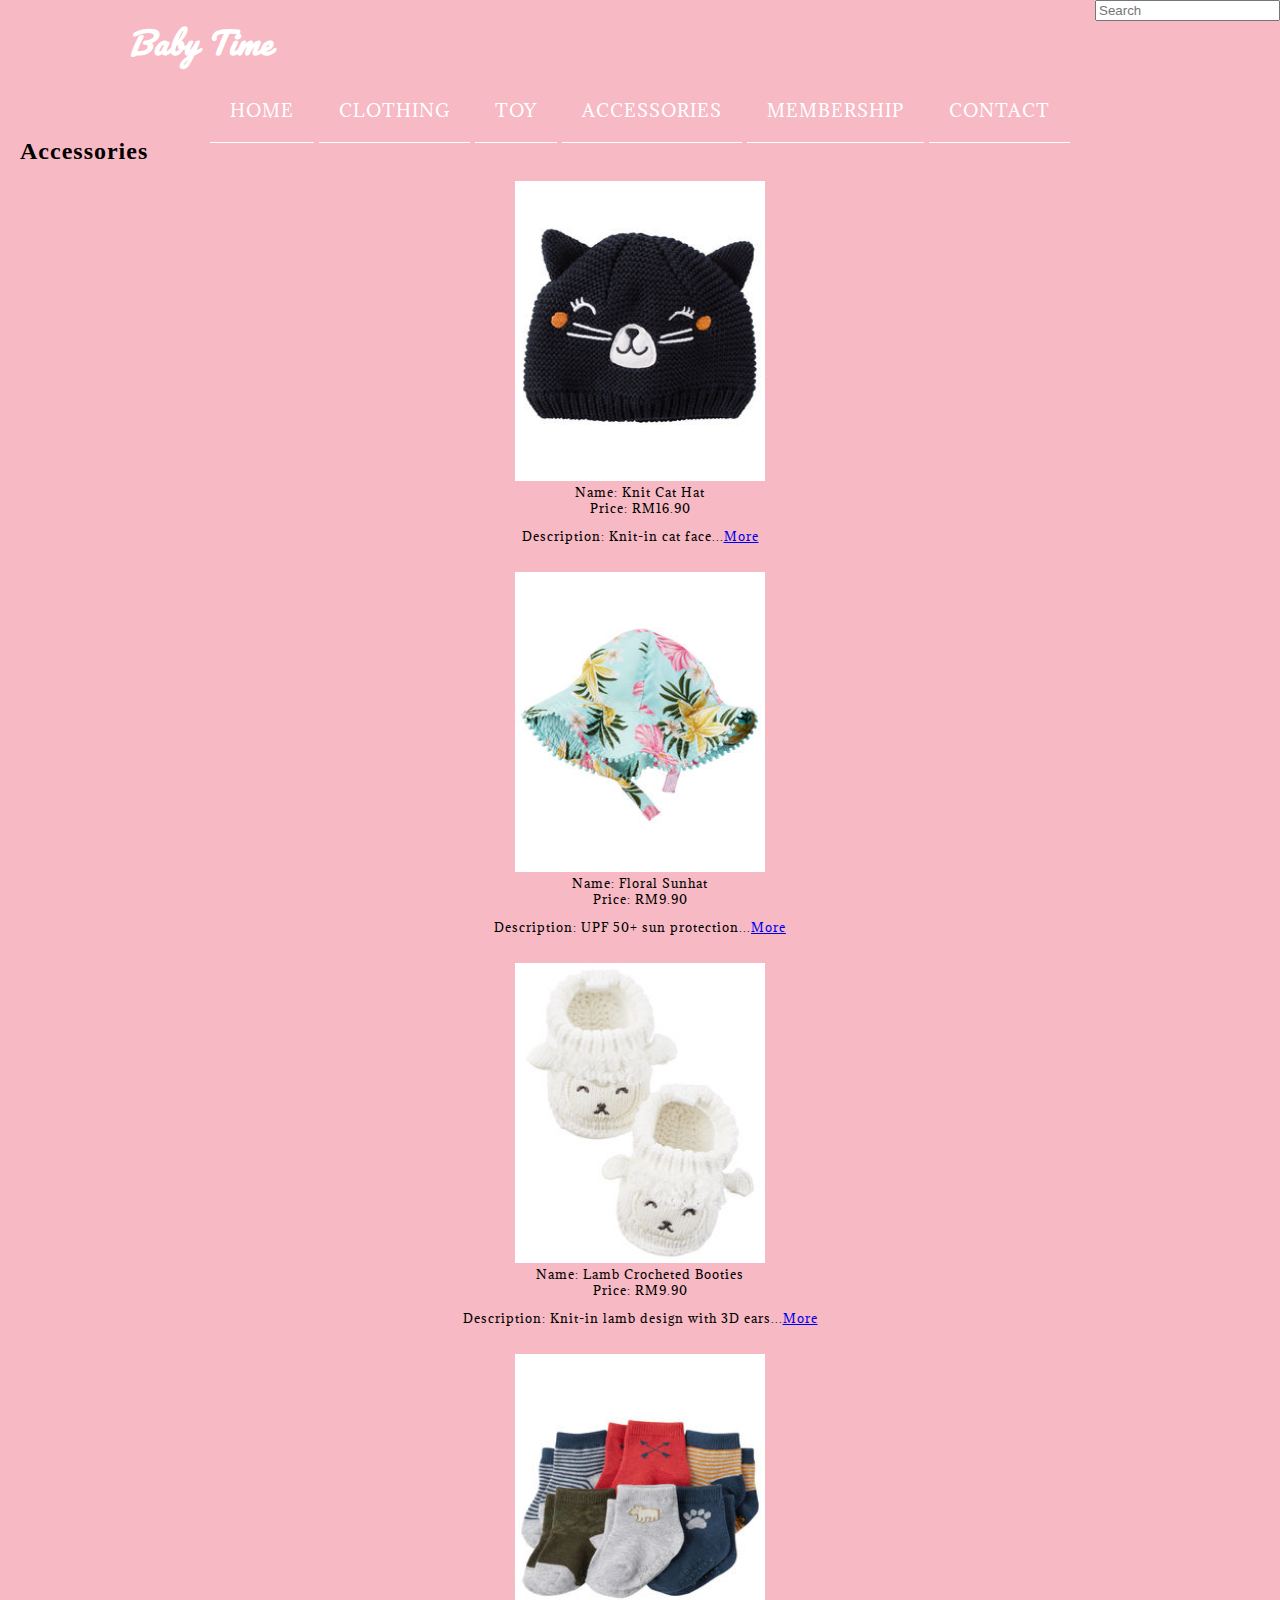
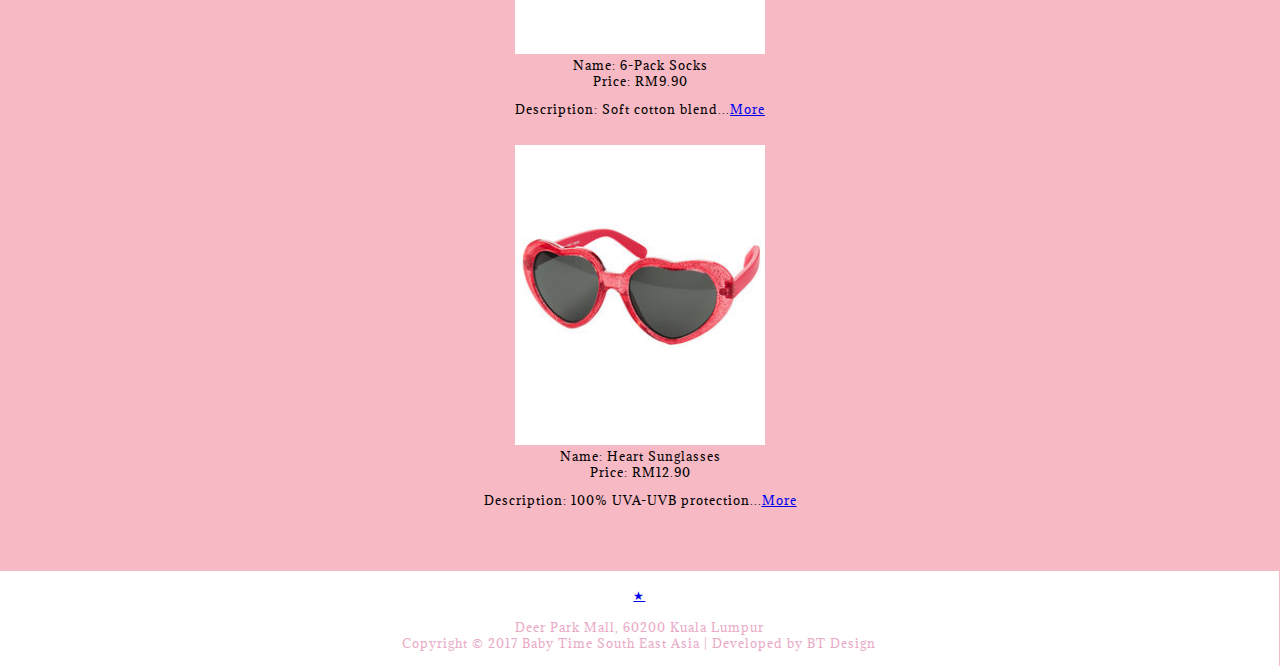
==== accessories.html @ 55f2942c "Add files via upload" ====
<!DOCTYPE html>
<html lang="en">
<head>
	<title>Accessories</title>
	<link href="https://fonts.googleapis.com/css?family=Pacifico" rel="stylesheet"> 
	<link href="https://fonts.googleapis.com/css?family=Arvo" rel="stylesheet"> 
	<link href="https://fonts.googleapis.com/css?family=Adamina" rel="stylesheet"> 
	<meta charset="utf-8">
	<link rel="stylesheet" type="text/css" href="index.css">
	<link rel="icon" type="image/gif" href="babytime1.png" height="120px" width="120px">
	<form action="/action_page.php" style="float:right" >
  <input type="search" name="googlesearch" placeholder="Search">
</form>
 <link rel="stylesheet" type="text/css" href="accessories.css">
<script src="http://ajax.googleapis.com/ajax/libs/jquery/1.11.3/jquery.min.js"></script>
<style>
	#details {display:none;}
	h1 {margin-left: 20px;
		font-family: Stencil;}
	</style>
	<script>
	$(document).ready(function(){
		$('#more').click(function(){
			$('#details').fadeToggle(100);
		});
	});
	</script>
	
	
</head>
<body>

<div id="babytime">
<header><i><b>Baby Time</b></i></header>
<nav class="navigation">
<a href="index.html">HOME</a>
<a href="clothing.html">CLOTHING</a>
<a href="toy.html">TOY</a>
<a href="accessories.html">ACCESSORIES</a>
<a href="membership.html">MEMBERSHIP</a>
<a href="contact.html">CONTACT</a>
</nav>
</div>
<h1>Accessories</h1>

<div id="gallery">

		<a href="a1.jpg">
		<center><img src="a1.jpg" width="250"
		height="300" ></center>
		</a>
		<center><div>Name: Knit Cat Hat <br>
		Price: RM16.90<br>
		<p>Description: Knit-in cat face...<a href="#" id='more'>More</a>
<div id="details">
<p>-Style # 190795677973<br>
	-Knit-in cat face<br>
	-Jersey lining</p></center>
</div>
<br>
		<a href="a2.jpg">
		<center><img src="a2.jpg" width="250"
		height="300" ></center>
		</a>
		<center><div>Name: Floral Sunhat<br>
		Price: RM9.90<br>
		<p>Description: UPF 50+ sun protection...<a href="#" id='more'>More</a>
<div id="details">
<p>UPF 50+ sun protection</p></center>
</div>
<br>
		<a href="a3.jpg">
		<center><img src="a3.jpg" width="250"
		height="300" ></center>
		</a>
		<center><div>Name: Lamb Crocheted Booties <br>
		Price: RM9.90<br>
		<p>Description: Knit-in lamb design with 3D ears...<a href="#" id='more'>More</a>
<div id="details">
<p>Knit-in lamb design with 3D ears</p></center>
</div>
<br>
		<a href="a4.jpg">
		<center><img src="a4.jpg" width="250"
		height="300"></center>
		</a>
		<center><div>Name: 6-Pack Socks<br>
		Price: RM9.90<br>
		<p>Description: Soft cotton blend...<a href="#" id='more'>More</a>
<div id="details">
<p>Soft cotton blend</p></center>
</div>
<br>
		<a href="a5.jpg">
		<center><img src="a5.jpg" width="250"
		height="300" ></center>
		</a>
		<center><div>Name: Heart Sunglasses <br>
		Price: RM12.90<br>
		<p>Description: 100% UVA-UVB protection...<a href="#" id='more'>More</a>
<div id="details">
<p>100% UVA-UVB protection</p></center>
</div>

		
<div style="clear: both;"></div>
					</div>
				</div>
			</div>
		</main>
	</div>
<footer>
			<a href="#top" id="topbutton">
			<span id="topnohover">★</span>
			<span id="tophover">top</span>
			</a>
			<br /><br />
			Deer Park Mall, 60200 Kuala Lumpur<br />
			Copyright © 2017 Baby Time South East Asia | Developed by BT Design
		</footer>
</body>
</head>
---- accessories.css ----
body{font-family: Arvo;
		background-color: #F7B9C4;;
		text-align: centre;}
#babytime{background-color: none;
			width:80%;
			margin:auto;
			min-width: :850px;}


header {color: white;
		font-size: 250%;
		font-family: Pacifico;
		text-align: left-side;
		cursor: url(cursur.gif), auto;}
nav {
  text-align: center; 
  text-decoration: none;
  font-size: 17px;
  padding-top : 30px;
	} 

nav a {text-decoration: none;
		padding:20px;
		color:white;
		border-bottom:1px solid #ffffff;
		background-repeat:no-repeat;
		background-position:right 0;
		cursor: url(cursur.gif), auto;
		}	
nav a:hover {background-color:#b2d6e3;
				color:#FF808C;
				background-position:right -100px;}	
				
			
#entirewrap {
	margin-top: 14px;
	margin-left: 2.5%;
	width: 90%;
	border: 1px solid #FFFBFC;
    border: 1px solid #FFFBFC;
    -webkit-background-clip: padding-box;
    background-clip: padding-box;
	cursor: url(cursur.gif), auto;
}

#page-wrap {
	width: auto;
	background: white;
	opacity: 0.93;
	padding-top: 0.5%;
	padding-bottom: 0.5%;
	margin: auto;
	min-height: 360px;
	height: 300px;
	border: 1px solid rgb(183, 151, 156);
    border: 1px solid rgba(183, 151, 156, .5);
    -webkit-background-clip: padding-box; /* for Safari */
    background-clip: padding-box;
	cursor: url(cursur.gif), auto;
}
#topbutton:hover {
	background-color:#EE91A9;
	color:#fff;
}

#tophover{
	display:none;
}

#topbutton:hover  #tophover{
	display:block;
	font-size:18px;
	padding:7px 0 7px 0;
}

#topbutton:hover  #topnohover{
	display:none;
}

footer {
	text-align:center;
	background-color:#fff;
	color:#E9ABC7;
	width:97.5%;
	float:left;
	margin-top: 4%;
	padding:1.2%;
	cursor: url(cursur.gif), auto;
}

#wrapper {
	width:60%;
	padding-left: 23%;
	cursor: url(cursur.gif), auto;
}

body {
	margin:0;
	padding:0;
	width:100%;
	height:100%;
	letter-spacing:1px;
	font-family: Adamina, sans-serif;
	font-size:75%;
	background-color:#F7B9C4;;
	cursor: url(cursur.gif), auto;
}

#entirewrap {
	margin-top: 14px;
	margin-left: 2.5%;
	width: 90%;
	border: 1px solid #FFFBFC;
    border: 1px solid #FFFBFC;
    -webkit-background-clip: padding-box;
    background-clip: padding-box;
	cursor: url(cursur.gif), auto;
}
#page-wrap {
	width: auto;
	background: white;
	opacity: 0.93;
	padding-top: 0.5%;
	padding-bottom: 0.5%;
	margin: auto;
	min-height: 360px;
	height: 300px;
	border: 1px solid rgb(183, 151, 156);
    border: 1px solid rgba(183, 151, 156, .5);
    -webkit-background-clip: padding-box; /* for Safari */
background-clip: padding-box;

}
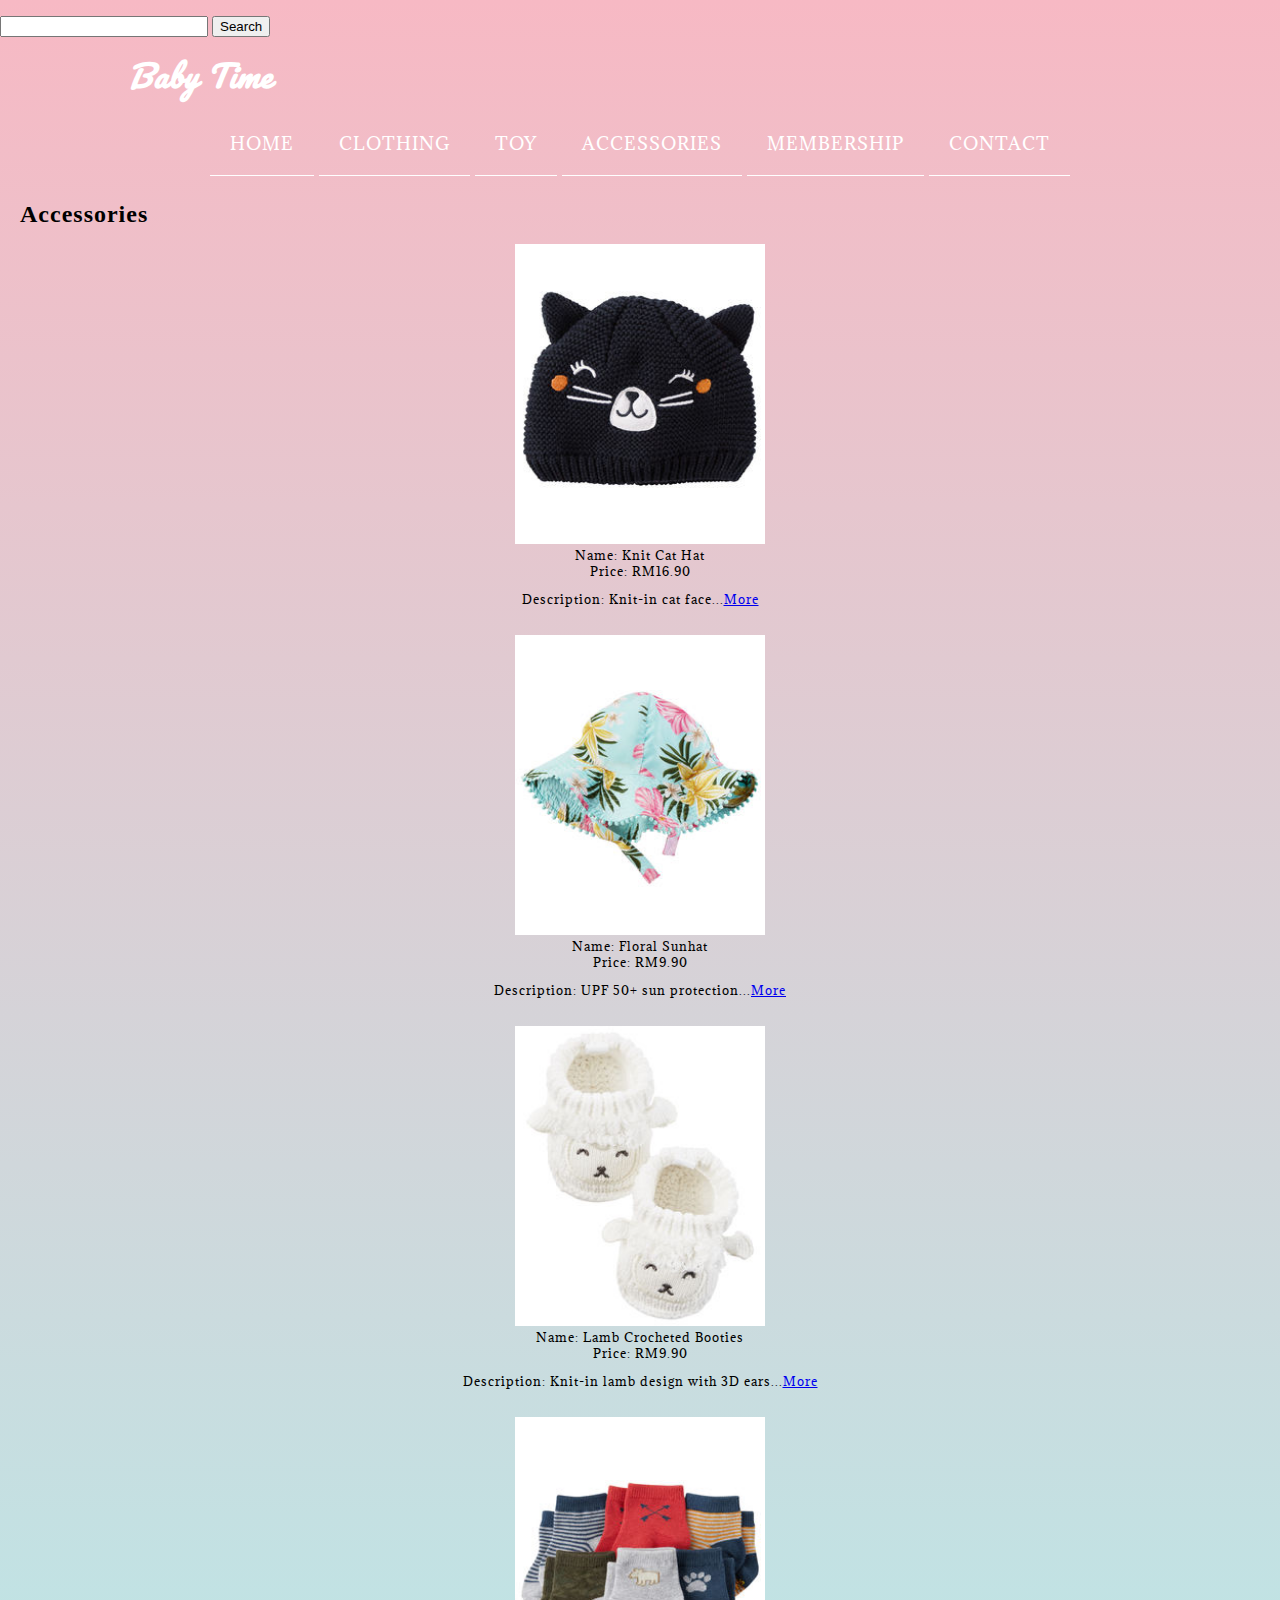
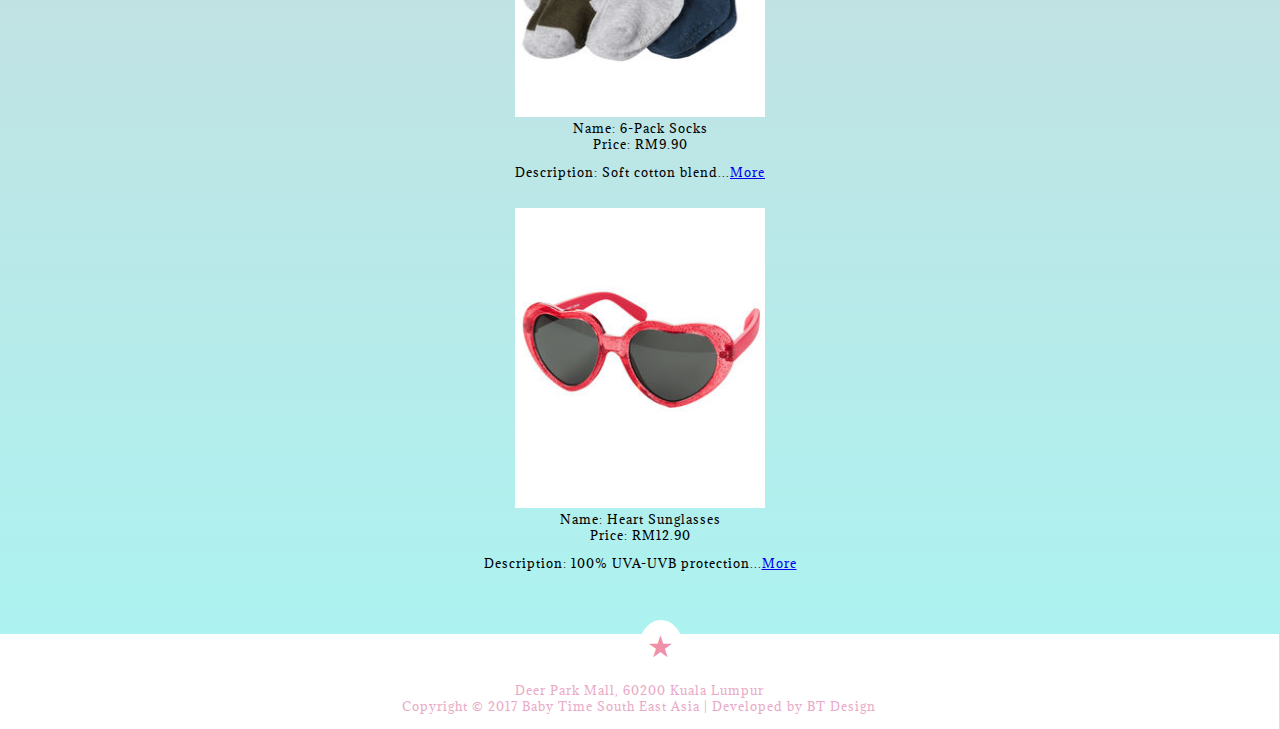
==== commit 4ce06895: "Update accessories.html" ====
--- a/accessories.html
+++ b/accessories.html
@@ -8,9 +8,7 @@
 	<meta charset="utf-8">
 	<link rel="stylesheet" type="text/css" href="index.css">
 	<link rel="icon" type="image/gif" href="babytime1.png" height="120px" width="120px">
-	<form action="/action_page.php" style="float:right" >
-  <input type="search" name="googlesearch" placeholder="Search">
-</form>
+	
  <link rel="stylesheet" type="text/css" href="accessories.css">
 <script src="http://ajax.googleapis.com/ajax/libs/jquery/1.11.3/jquery.min.js"></script>
 <style>
@@ -30,6 +28,49 @@
 </head>
 <body>
 
+<form name="jksearch" action="http://www.google.com/search" method="get" onSubmit="jksitesearch(this)">
+
+
+<input id="hiddenquery" type="hidden" name="q" />
+<input name="qfront" type="text" style="width: 200px"> <input type="submit" value="Search" /><br />
+
+
+<script type="text/javascript">
+
+// All-in-one Internal Site Search script- By JavaScriptKit.com (http://www.javascriptkit.com)
+// For this and over 400+ free scripts, visit JavaScript Kit- http://www.javascriptkit.com/
+// This notice must stay intact for use
+
+//Enter domain of site to search.
+var domainroot="www.javascriptkit.com"
+
+var searchaction=[
+"http://www.google.com/search",
+]
+
+
+
+function switchaction(cur, index){
+cur.form.action=searchaction[index]
+document.getElementById("hiddenquery").name=queryfieldname[index]
+}
+
+function jksitesearch(curobj){
+for (i=0; i< document.jksearch.se.length; i++){ //loop through radio to see which is checked
+if (document.jksearch.se[i].checked==true)
+switchaction(document.jksearch.se[i], i)
+}
+document.getElementById("hiddenquery").value="site:"+domainroot+" "+curobj.qfront.value
+}
+
+
+</script>
+
+</p>
+
+</form>
+	
+	
 <div id="babytime">
 <header><i><b>Baby Time</b></i></header>
 <nav class="navigation">
@@ -119,4 +160,4 @@
 			Copyright © 2017 Baby Time South East Asia | Developed by BT Design
 		</footer>
 </body>
-</head>+</head>
--- a/index.css
+++ b/index.css
@@ -0,0 +1,97 @@
+::-webkit-scrollbar {
+    width: 2px;
+    background: #fff; 
+}
+::-webkit-scrollbar-thumb {
+    background: #FF9E9D;
+}
+
+body{font-family: Arvo;
+		background: linear-gradient(to bottom,#f7b9c4, #A9F5F2);
+		text-align: centre;}
+#babytime{background-color: none;
+			width:80%;
+			margin:auto;
+			min-width: :850px;}
+
+header {color: white;
+		font-size: 250%;
+		font-family: Pacifico;
+		text-align: left-side;}
+		
+nav {
+  text-align: center; 
+  text-decoration: none;
+  font-size: 17px;
+  padding-top : 30px;
+  padding-bottom: 30px;
+	} 
+
+nav a {text-decoration: none;
+		padding:20px;
+		color:white;
+		border-bottom:1px solid #ffffff;
+		background-repeat:no-repeat;
+		background-position:right 0;
+		}	
+nav a:hover {background-color:#b2d6e3;
+				color:#FF808C;
+				background-position:right -100px;}	
+				
+			#wrapper {
+				width: 70%;
+				padding: 0% 0% 0% 30%;
+				}
+			aside {
+				float: left;
+				padding-top: 27.5%;
+				padding-left: 5%; }
+			aside img {
+				width: 60%;
+				height: 60%; }
+				
+#topbutton {
+	border-radius:50%; 
+	color:#EE91A9;
+	background-color:#fff;
+	font-size:30px;
+	padding:5px 8px 8px 8px;
+	position:absolute;
+	text-decoration:none;
+	margin-top:-30px;
+	cursor: url(cursor.png), auto;
+	-webkit-transition:all 1s ease-out;
+    -moz-transition: all 1s ease-out;
+    -o-transition: all 1s ease-out;
+    -ms-transition: all 1s ease-out;
+	transition: all 1s ease-out;
+}
+
+#topbutton:hover {
+	background-color:#EE91A9;
+	color:#fff;
+}
+
+#tophover{
+	display:none;
+}
+
+#topbutton:hover  #tophover{
+	display:block;
+	font-size:18px;
+	padding:7px 0 7px 0;
+}
+
+#topbutton:hover  #topnohover{
+	display:none;
+}				
+				
+footer {
+	text-align:center;
+	background-color:#fff;
+	color:#E9ABC7;
+	width:100%;
+	float:left;
+	margin-top: 4%;
+	padding:1.2%;
+}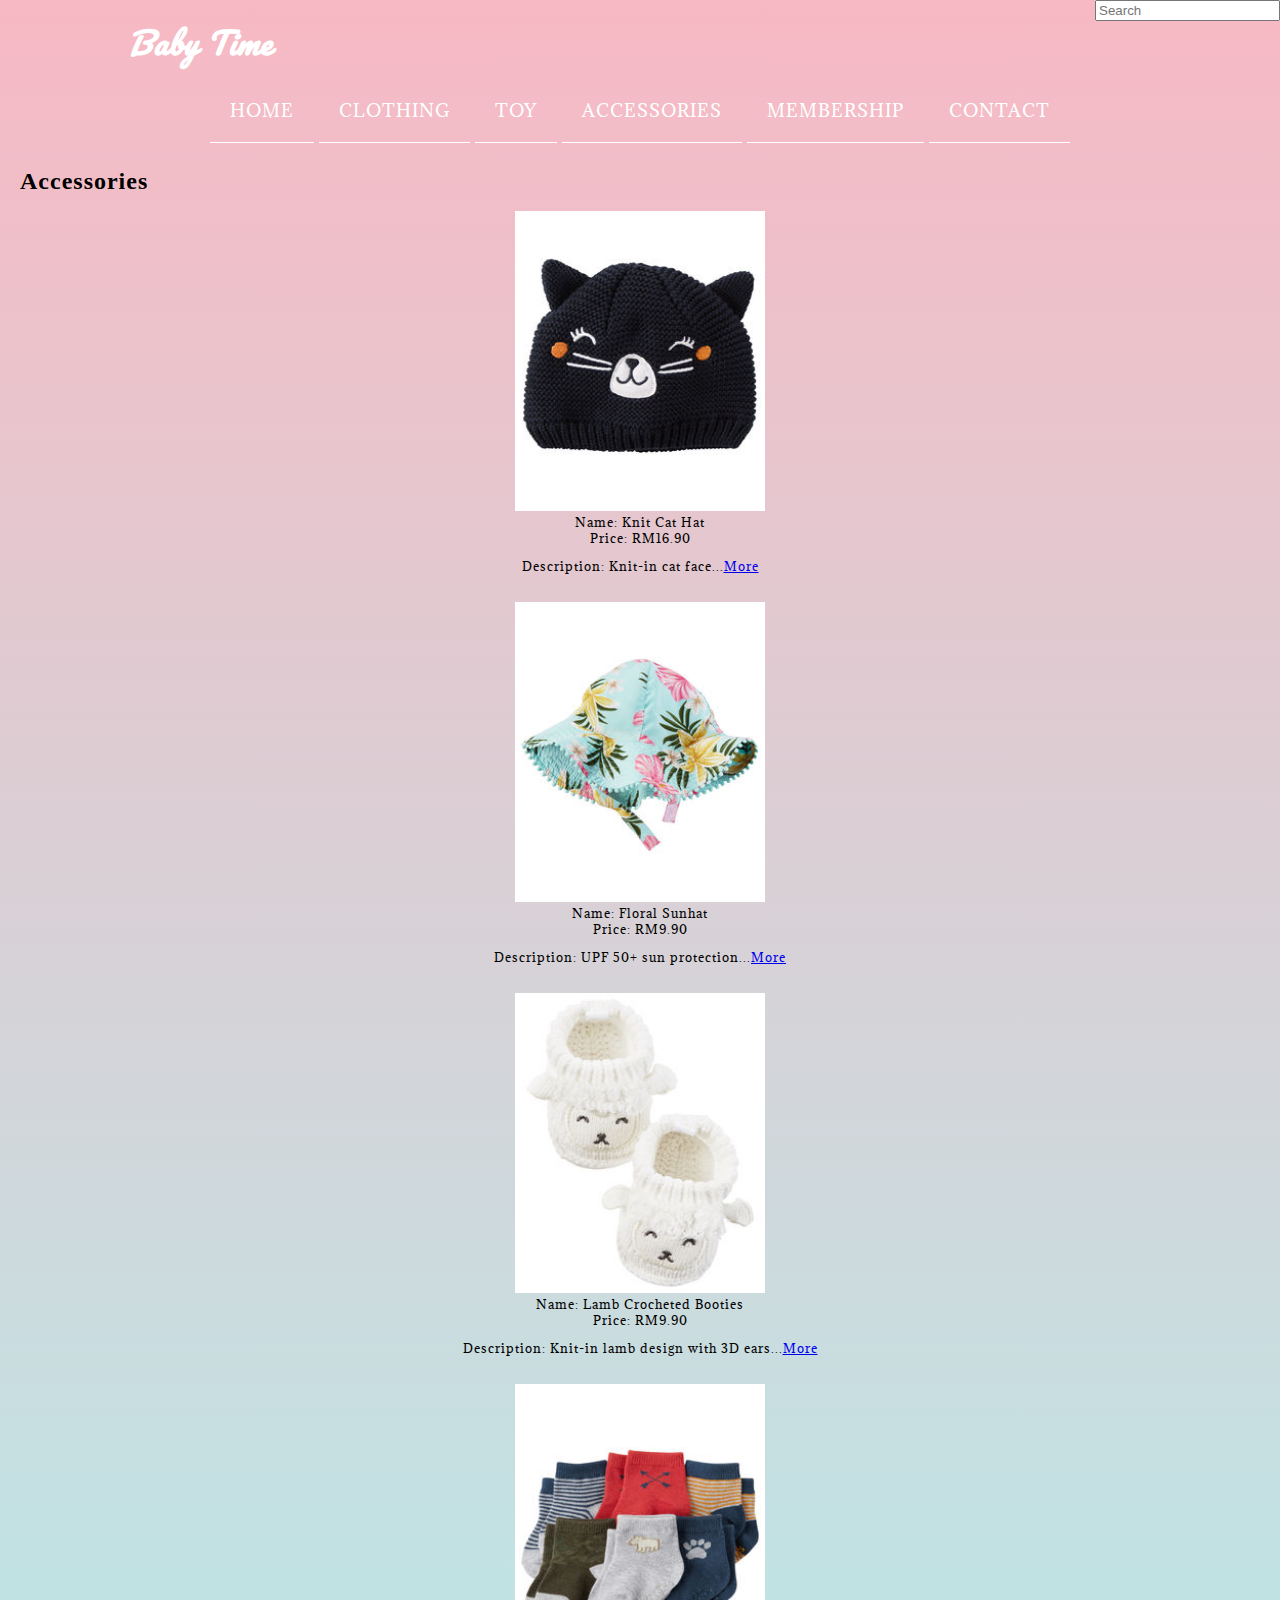
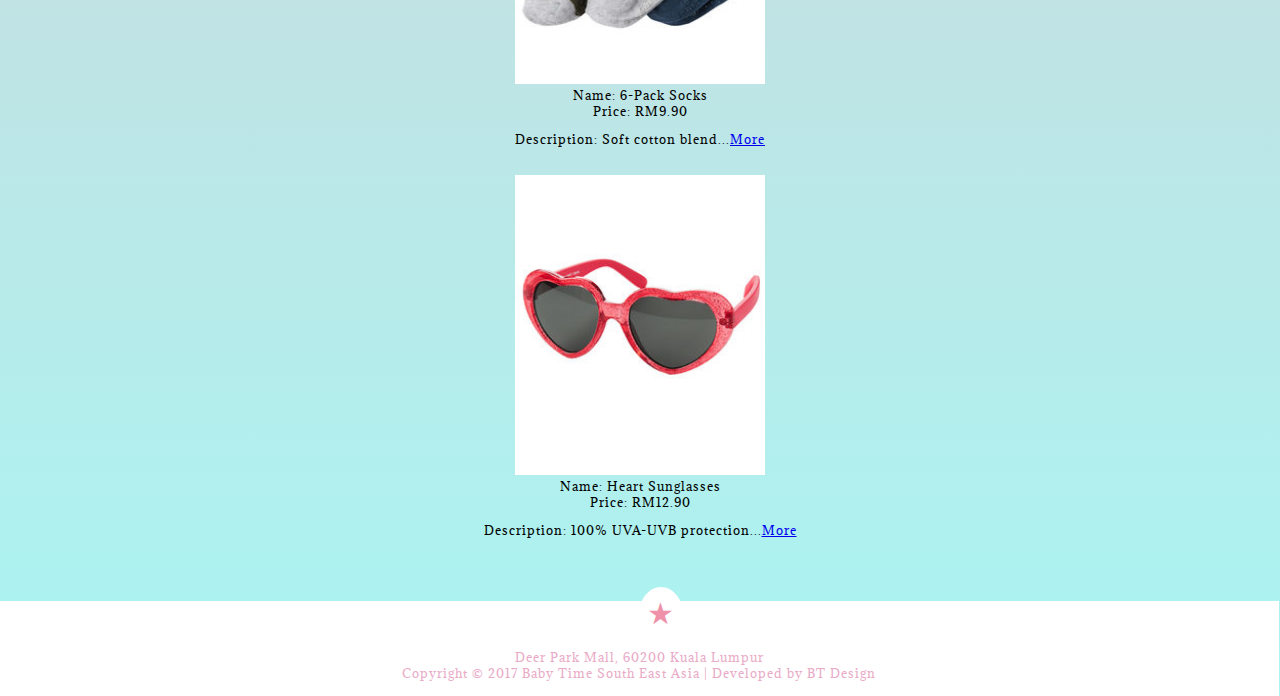
==== commit 58053b99: "Update accessories.html" ====
--- a/accessories.html
+++ b/accessories.html
@@ -8,7 +8,9 @@
 	<meta charset="utf-8">
 	<link rel="stylesheet" type="text/css" href="index.css">
 	<link rel="icon" type="image/gif" href="babytime1.png" height="120px" width="120px">
-	
+	<form action="/action_page.php" style="float:right" >
+  <input type="search" name="googlesearch" placeholder="Search">
+</form>
  <link rel="stylesheet" type="text/css" href="accessories.css">
 <script src="http://ajax.googleapis.com/ajax/libs/jquery/1.11.3/jquery.min.js"></script>
 <style>
@@ -28,49 +30,6 @@
 </head>
 <body>
 
-<form name="jksearch" action="http://www.google.com/search" method="get" onSubmit="jksitesearch(this)">
-
-
-<input id="hiddenquery" type="hidden" name="q" />
-<input name="qfront" type="text" style="width: 200px"> <input type="submit" value="Search" /><br />
-
-
-<script type="text/javascript">
-
-// All-in-one Internal Site Search script- By JavaScriptKit.com (http://www.javascriptkit.com)
-// For this and over 400+ free scripts, visit JavaScript Kit- http://www.javascriptkit.com/
-// This notice must stay intact for use
-
-//Enter domain of site to search.
-var domainroot="www.javascriptkit.com"
-
-var searchaction=[
-"http://www.google.com/search",
-]
-
-
-
-function switchaction(cur, index){
-cur.form.action=searchaction[index]
-document.getElementById("hiddenquery").name=queryfieldname[index]
-}
-
-function jksitesearch(curobj){
-for (i=0; i< document.jksearch.se.length; i++){ //loop through radio to see which is checked
-if (document.jksearch.se[i].checked==true)
-switchaction(document.jksearch.se[i], i)
-}
-document.getElementById("hiddenquery").value="site:"+domainroot+" "+curobj.qfront.value
-}
-
-
-</script>
-
-</p>
-
-</form>
-	
-	
 <div id="babytime">
 <header><i><b>Baby Time</b></i></header>
 <nav class="navigation">
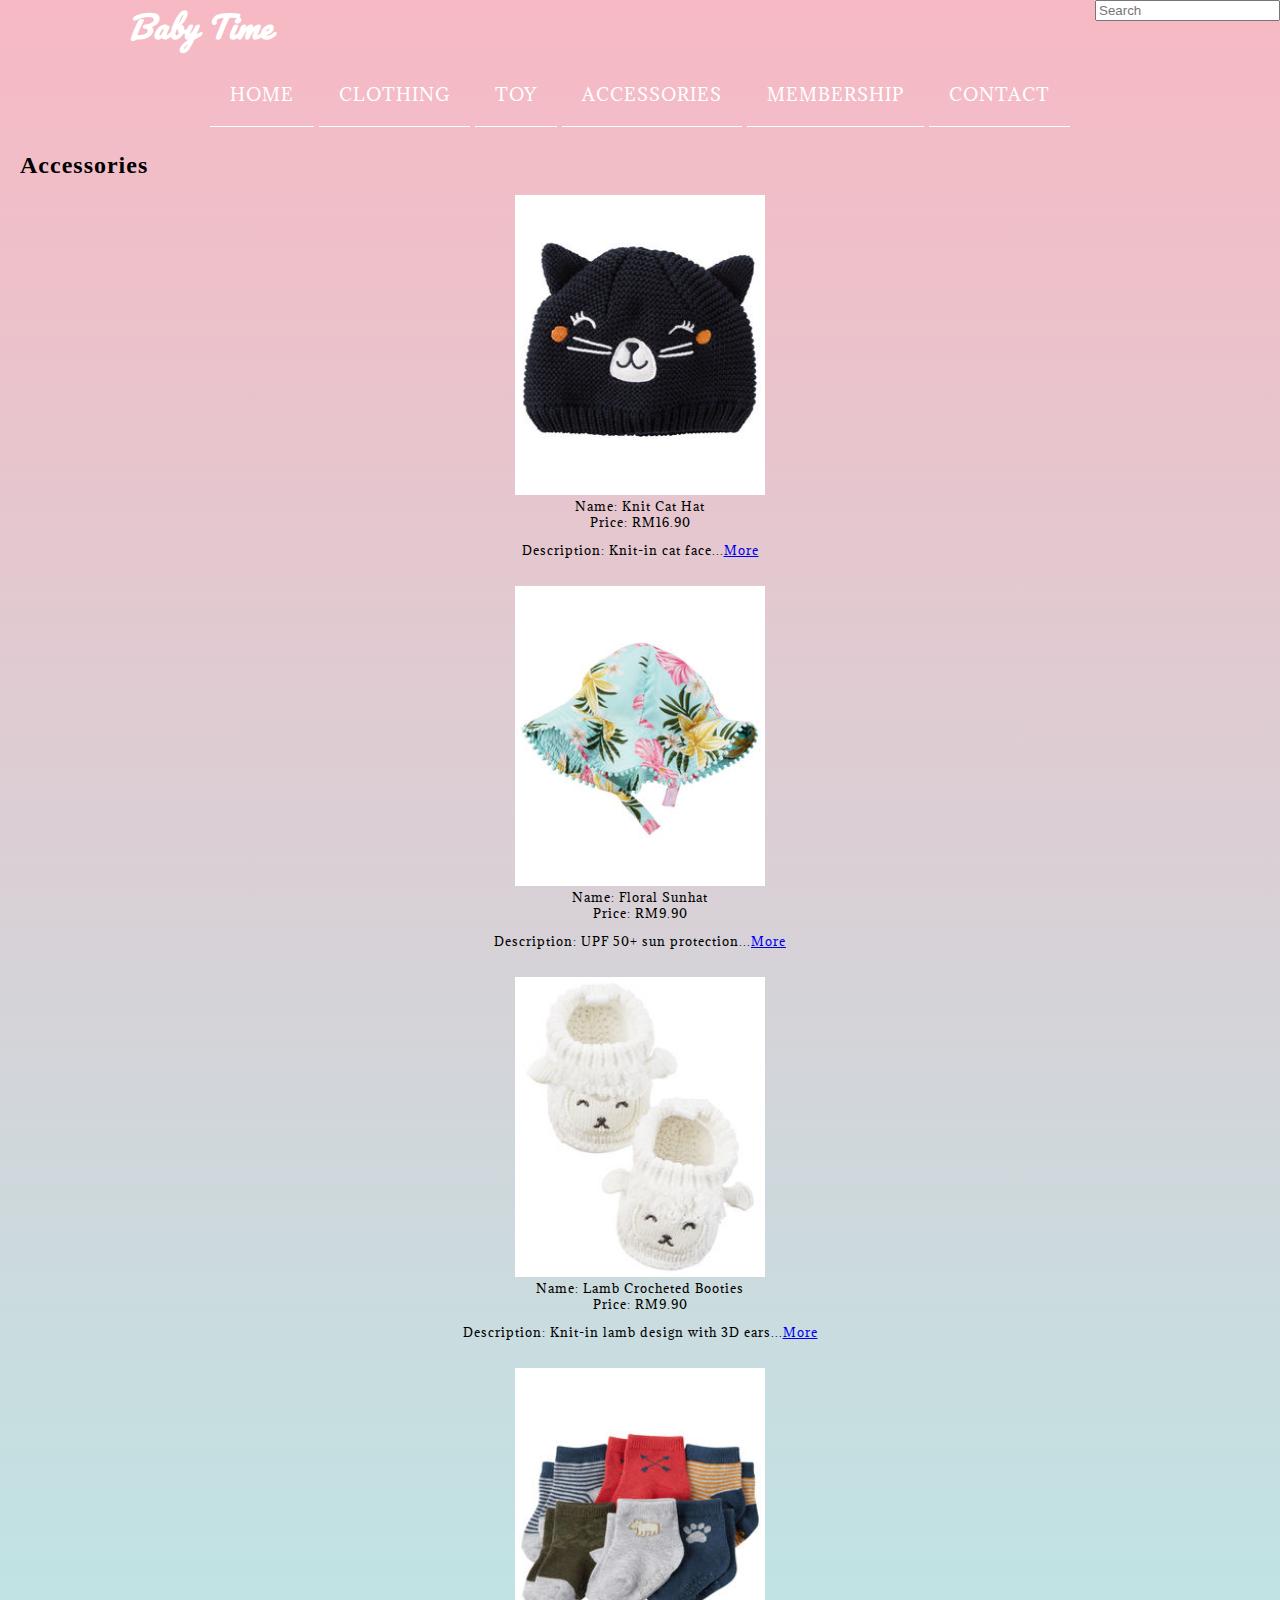
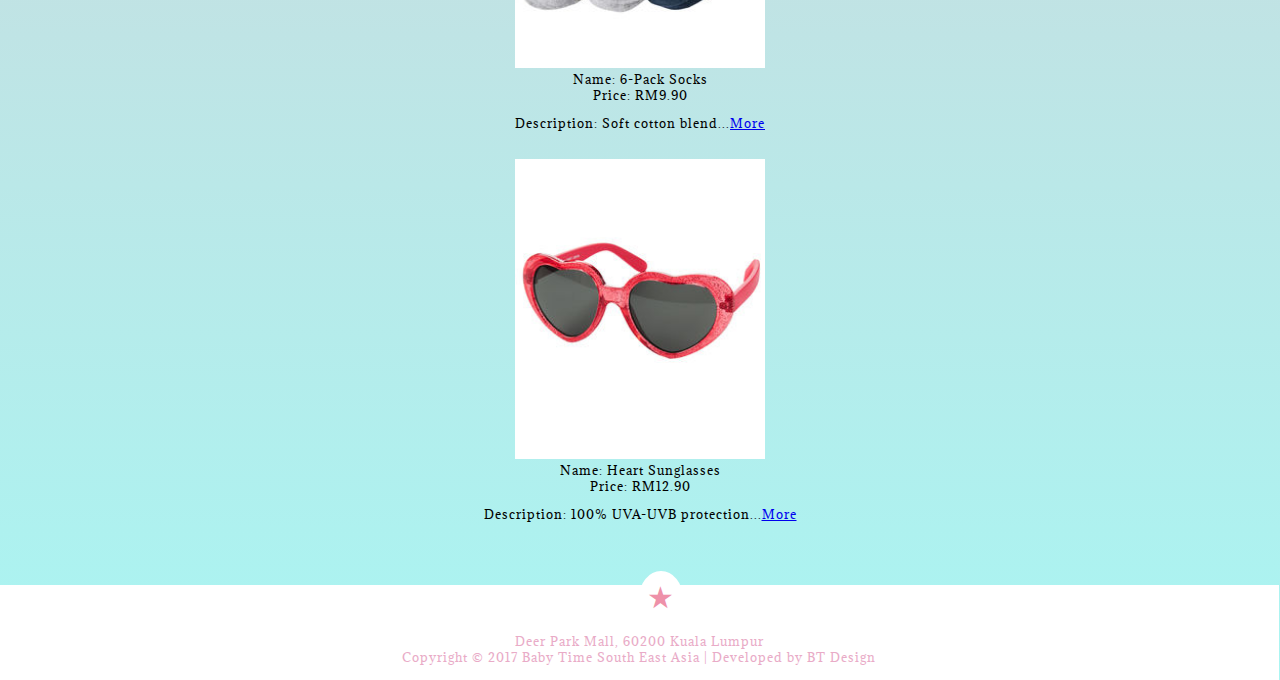
==== commit bb686256: "Update accessories.html" ====
--- a/accessories.html
+++ b/accessories.html
@@ -1,3 +1,4 @@
+
 <!DOCTYPE html>
 <html lang="en">
 <head>
@@ -11,7 +12,7 @@
 	<form action="/action_page.php" style="float:right" >
   <input type="search" name="googlesearch" placeholder="Search">
 </form>
- <link rel="stylesheet" type="text/css" href="accessories.css">
+ <link rel="stylesheet" type="text/css" href="accessories.css">
 <script src="http://ajax.googleapis.com/ajax/libs/jquery/1.11.3/jquery.min.js"></script>
 <style>
 	#details {display:none;}
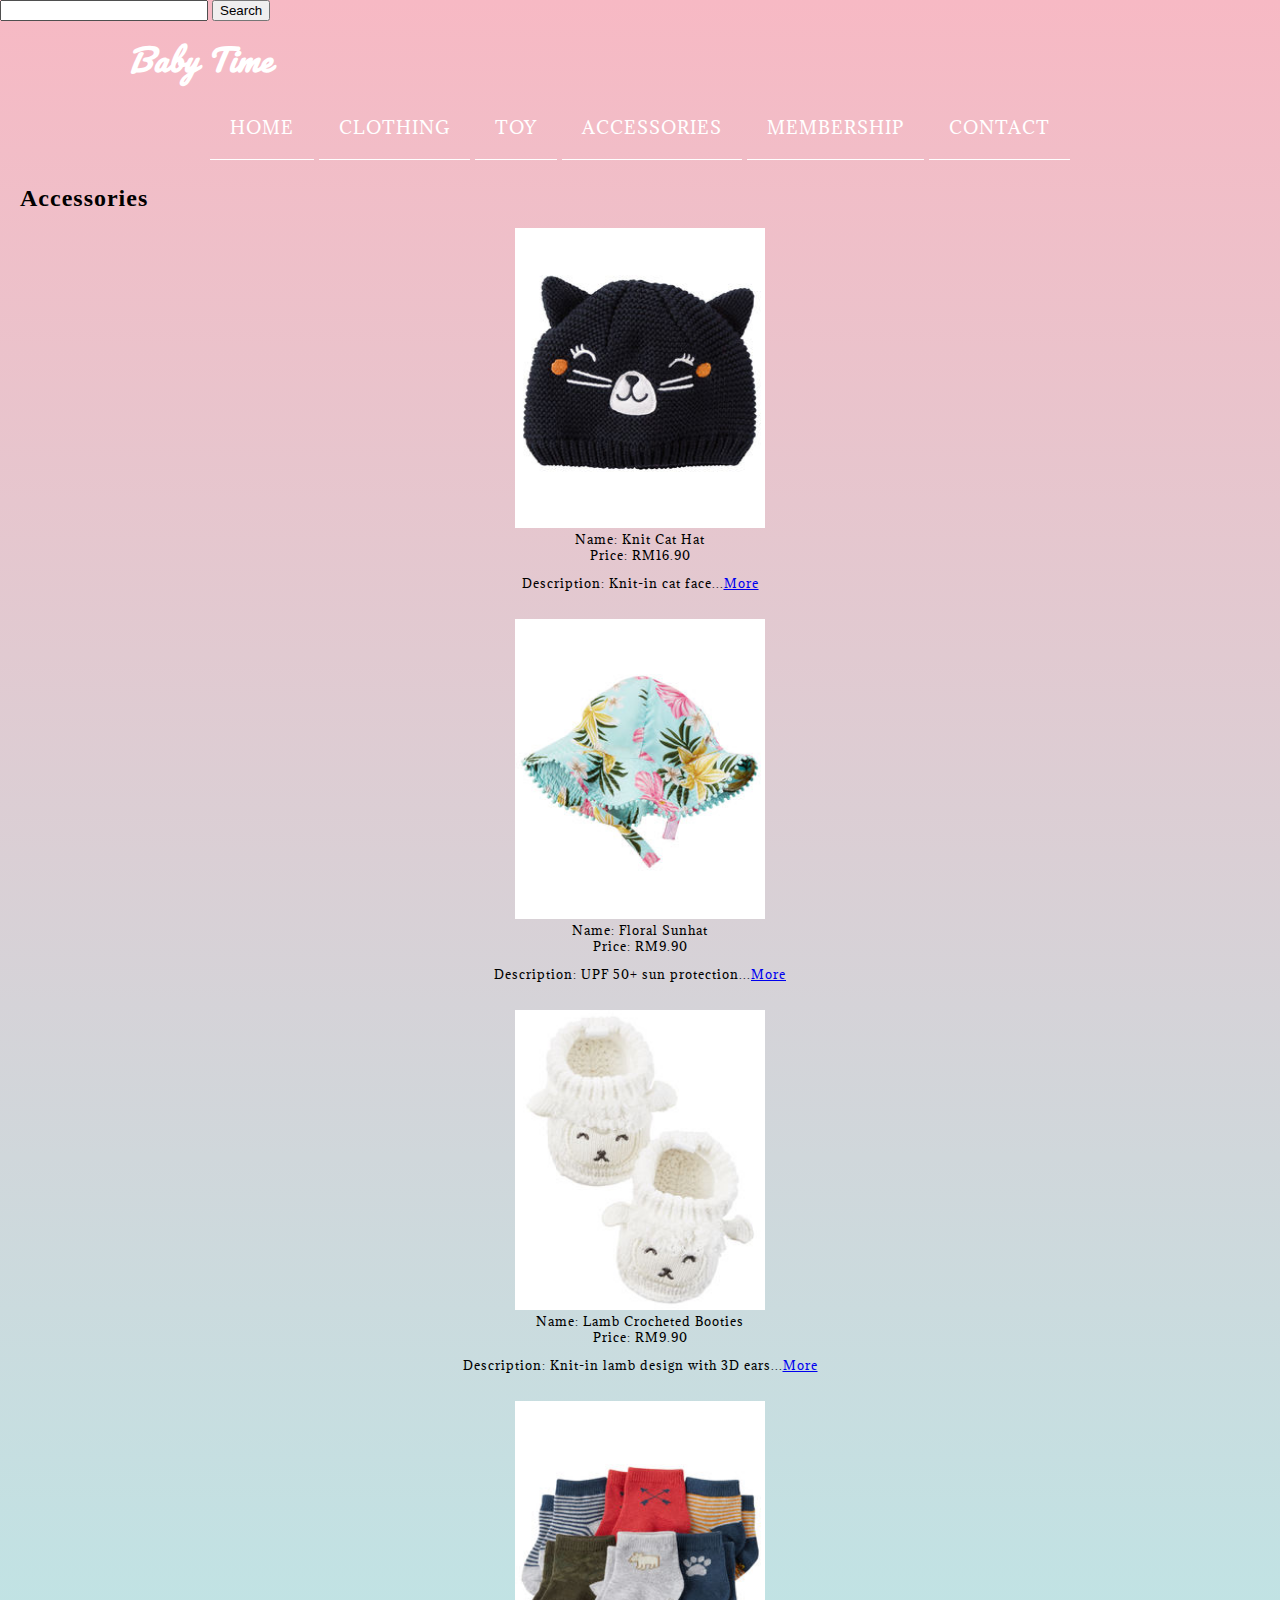
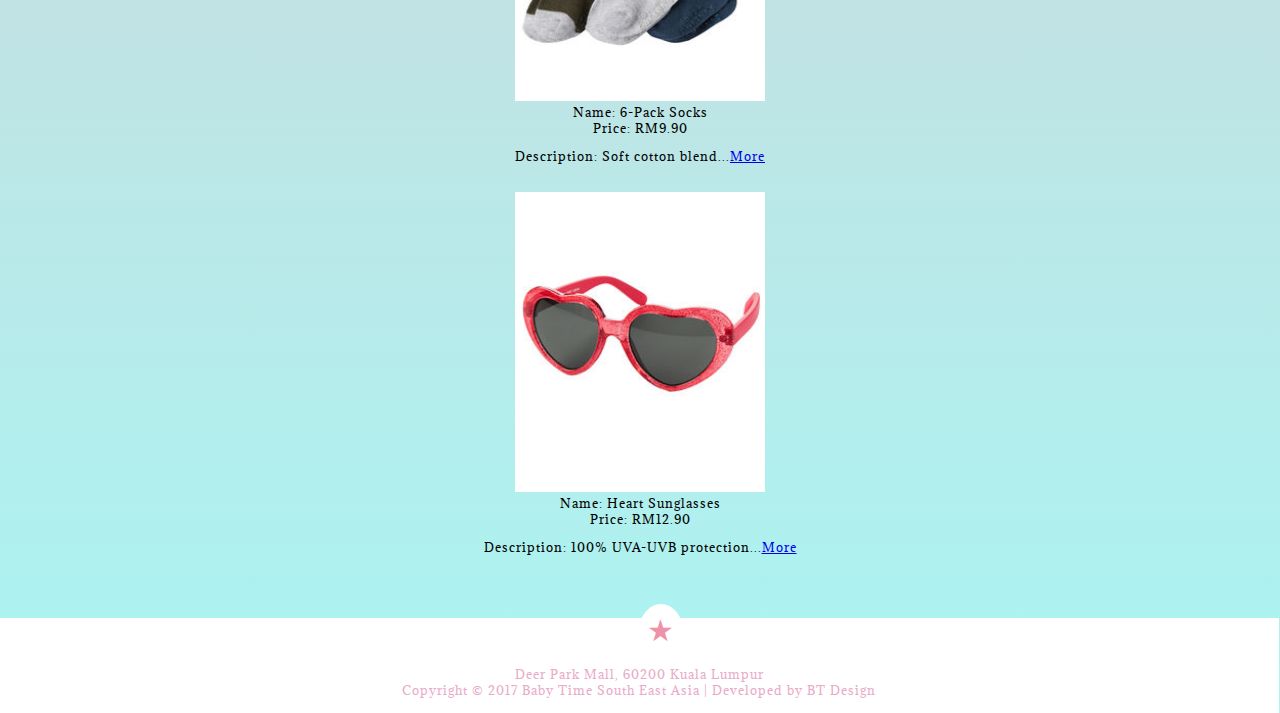
==== commit 0e7d4522: "Update accessories.html" ====
--- a/accessories.html
+++ b/accessories.html
@@ -9,9 +9,7 @@
 	<meta charset="utf-8">
 	<link rel="stylesheet" type="text/css" href="index.css">
 	<link rel="icon" type="image/gif" href="babytime1.png" height="120px" width="120px">
-	<form action="/action_page.php" style="float:right" >
-  <input type="search" name="googlesearch" placeholder="Search">
-</form>
+	
  <link rel="stylesheet" type="text/css" href="accessories.css">
 <script src="http://ajax.googleapis.com/ajax/libs/jquery/1.11.3/jquery.min.js"></script>
 <style>
@@ -31,6 +29,18 @@
 </head>
 <body>
 
+<form name="jksearch" action="http://www.google.com/search" method="get" onSubmit="jksitesearch(this)">
+
+
+<input id="hiddenquery" type="hidden" name="q" />
+<input name="qfront" type="text" style="width: 200px"> <input type="submit" value="Search" /><br />
+
+
+
+</p>
+
+</form>	
+	
 <div id="babytime">
 <header><i><b>Baby Time</b></i></header>
 <nav class="navigation">
